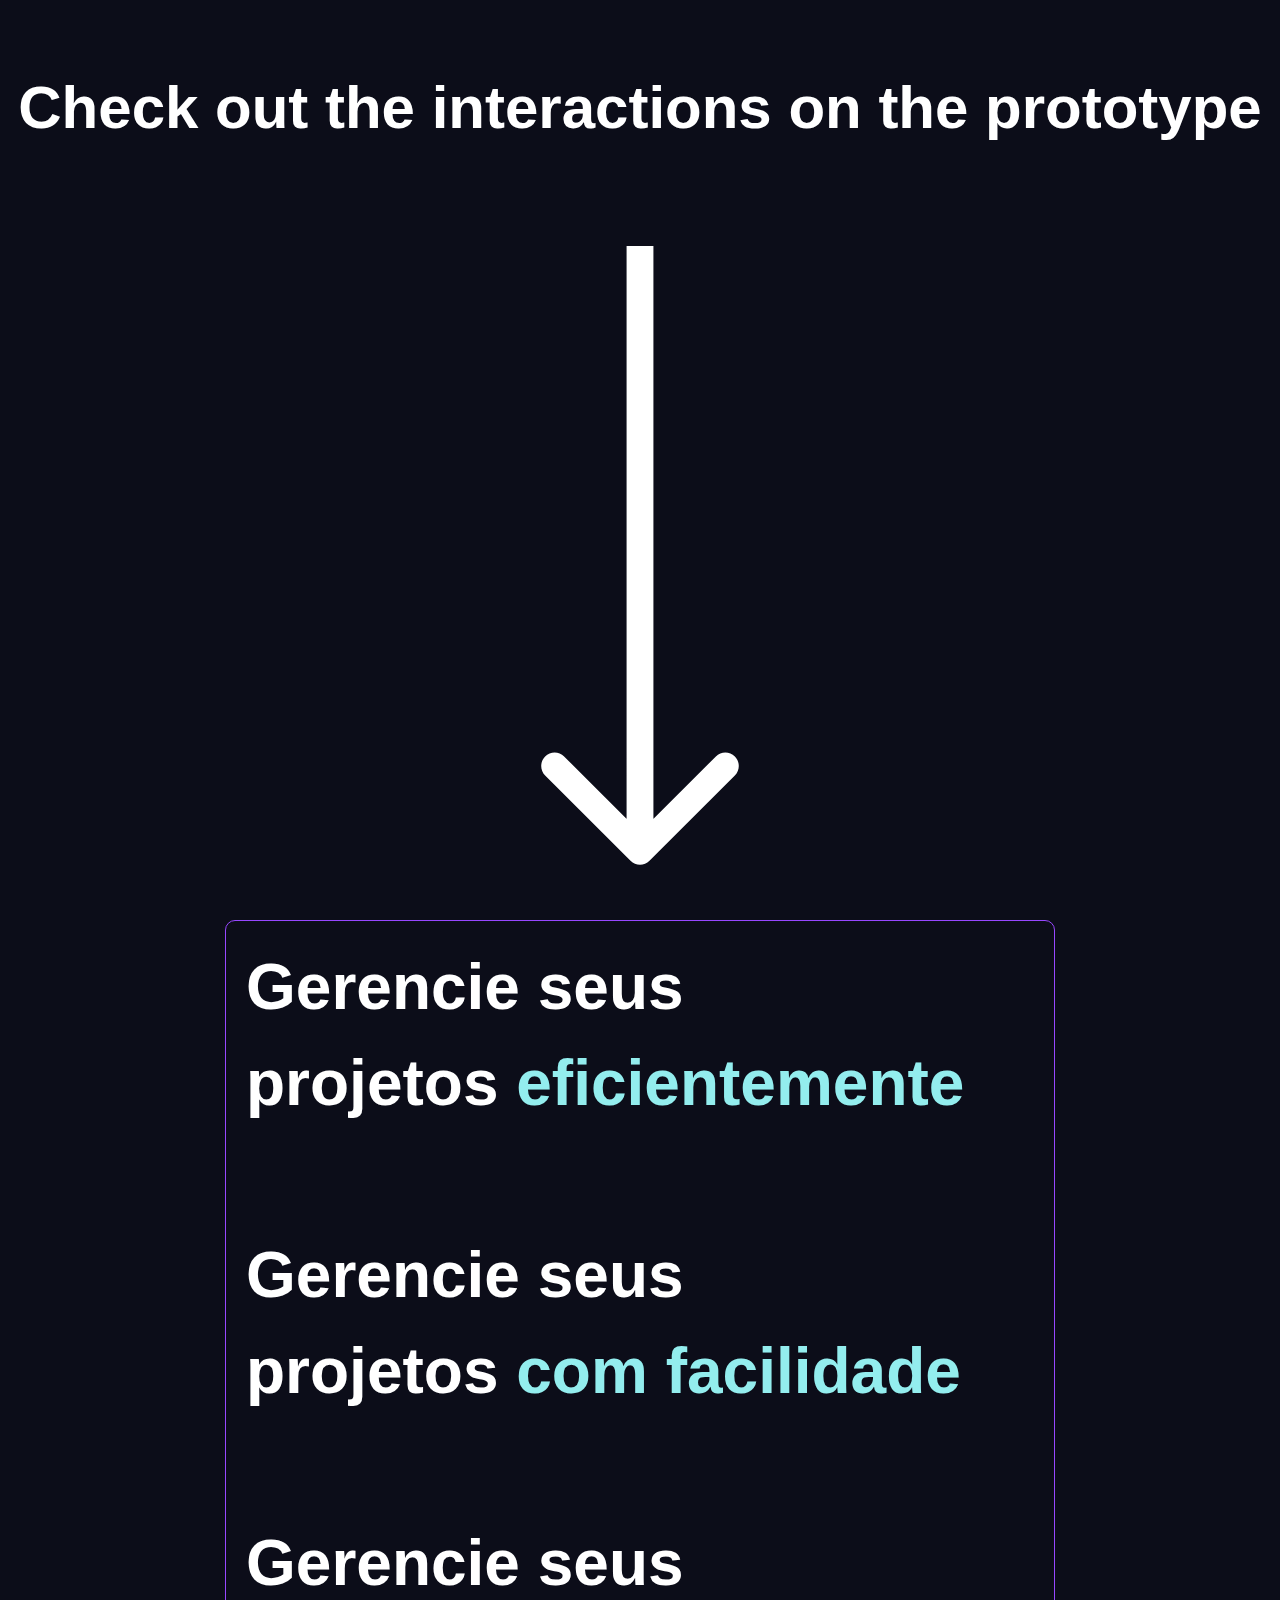
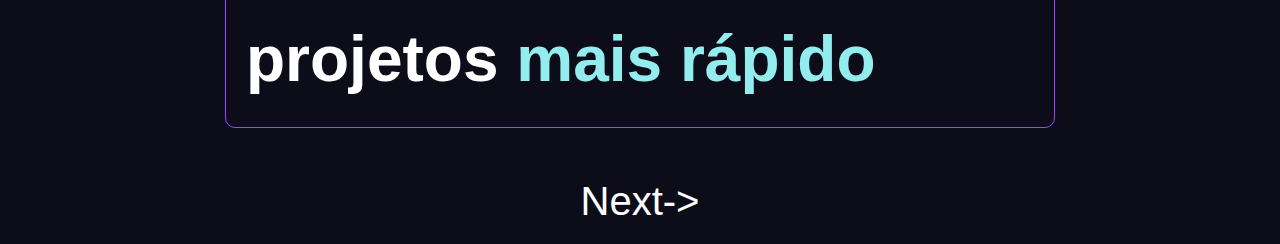
==== index.html @ 1236e6d4 "All files are attached" ====
<!DOCTYPE html>
<html lang="en">

<head>
    <meta charset="UTF-8">
    <meta name="viewport" content="width=device-width, initial-scale=1.0">
    <title>Active</title>
    <link rel="stylesheet" href="./style/style.css">
</head>

<body>
    <header class="header">
        <div class="header__container container">
            <div class="header-top">
                <h1>Check out the interactions on the prototype </h1>
            </div>
            <div class="header-center">
                <img src="./images/Arrow.svg" width="200" alt="">
            </div>
            <div class="header-but">
                <h3 class="head-tittle">Gerencie seus<br> projetos <span>mais rápido</span></h3>
                <h3 class="head-tittle">Gerencie seus<br> projetos <span>com facilidade</span></h3>
                <h3 class="head-tittle">Gerencie seus<br> projetos <span>eficientemente</span></h3>
            </div>

            <div class="header-last">
                <a href="./html/cosmos-design.html">Next-></a>
            </div>
        </div>
    </header>
</body>

</html>
---- style/style.css ----
@import url("./animated.css");



/* HEADER QISMI */

.header {
    padding-top: 20px;
    padding-bottom: 20px;
}

.header__container {
    display: flex;
    align-items: center;
    flex-direction: column;
    gap: 50px;
}

h1 {
    font-size: 60px;
    font-weight: 700;
    line-height: 96px;
    color: #FFFFFF;
}

.header__container .header-but {
    Width: 830px;
    height: 808px;
    border: 1px solid #9747FF;
    padding: 20px;
    border-radius: 10px;
    display: flex;
    flex-direction: column-reverse;
    gap: 96px;
}

.header-but h3 {
    font-size: 64px;
    font-weight: 700;
    line-height: 96px;
    color: #FFFFFF;
}

.header__container .header-but span {
    font-size: 64px;
    font-weight: 700;
    line-height: 96px;
    color: rgba(158, 255, 255, 0.93);
}

.header-last a {
    font-size: 40px;
    color: #FFFFFF;
}

/* RESPONSIVE DIZAYN QISMI */

@media (max-width: 1100px) {
    .header-top {
        text-align: center;
        font-size: 40px;
        width: 800px;
        font-weight: 0;
        line-height: 0px;
    }


    .header-but {
        text-align: center;

    }

    .header__container {
        display: flex;
        flex-direction: column;
        gap: 10px;
    }

    .header-but .head-tittle {
        font-size: 40px;
    }

    .header-but span {
        font-size: 40px;

    }

    .header__container .header-but {
        Width: 740px;
        Height: 700px;
        display: flex;
        flex-direction: column;
        gap: 10px;
    }

    .header-center img {
        width: 130px;
    }
}


@media (max-width: 800px) {
    h1 {
        font-size: 30px;
        font-weight: 400;
        line-height: 45px;
        color: #FFFFFF;
    }

    .header__container .header-center img {
        width: 60px;
    }

    .header__container .header-but {
        Width: 550px;
        Height: 600px;
        display: flex;
        flex-direction: column;
        padding: 10px;

    }

    .header-but .head-tittle {
        font-size: 25px;
    }

    .header-but .head-tittle span {
        font-size: 25px;
    }


    .header-last a {
        font-size: 30px;
        color: #FFFFFF;

    }
}

@media (max-width: 590px) {
    h1 {
        font-size: 20px;
        font-weight: 300;
        line-height: 30px;
        color: #FFFFFF;
    }

    .header__container .header-center img {
        width: 40px;
    }

    .header__container .header-but {
        Width: 480px;
        display: flex;
        flex-direction: column;
        padding: 8px;
        gap: 5px;

    }

    .header-but .head-tittle {
        font-size: 16px;
    }

    .header-but .head-tittle span {
        font-size: 16px;
    }


    .header-last a {
        font-size: 20px;
        color: #FFFFFF;

    }
}
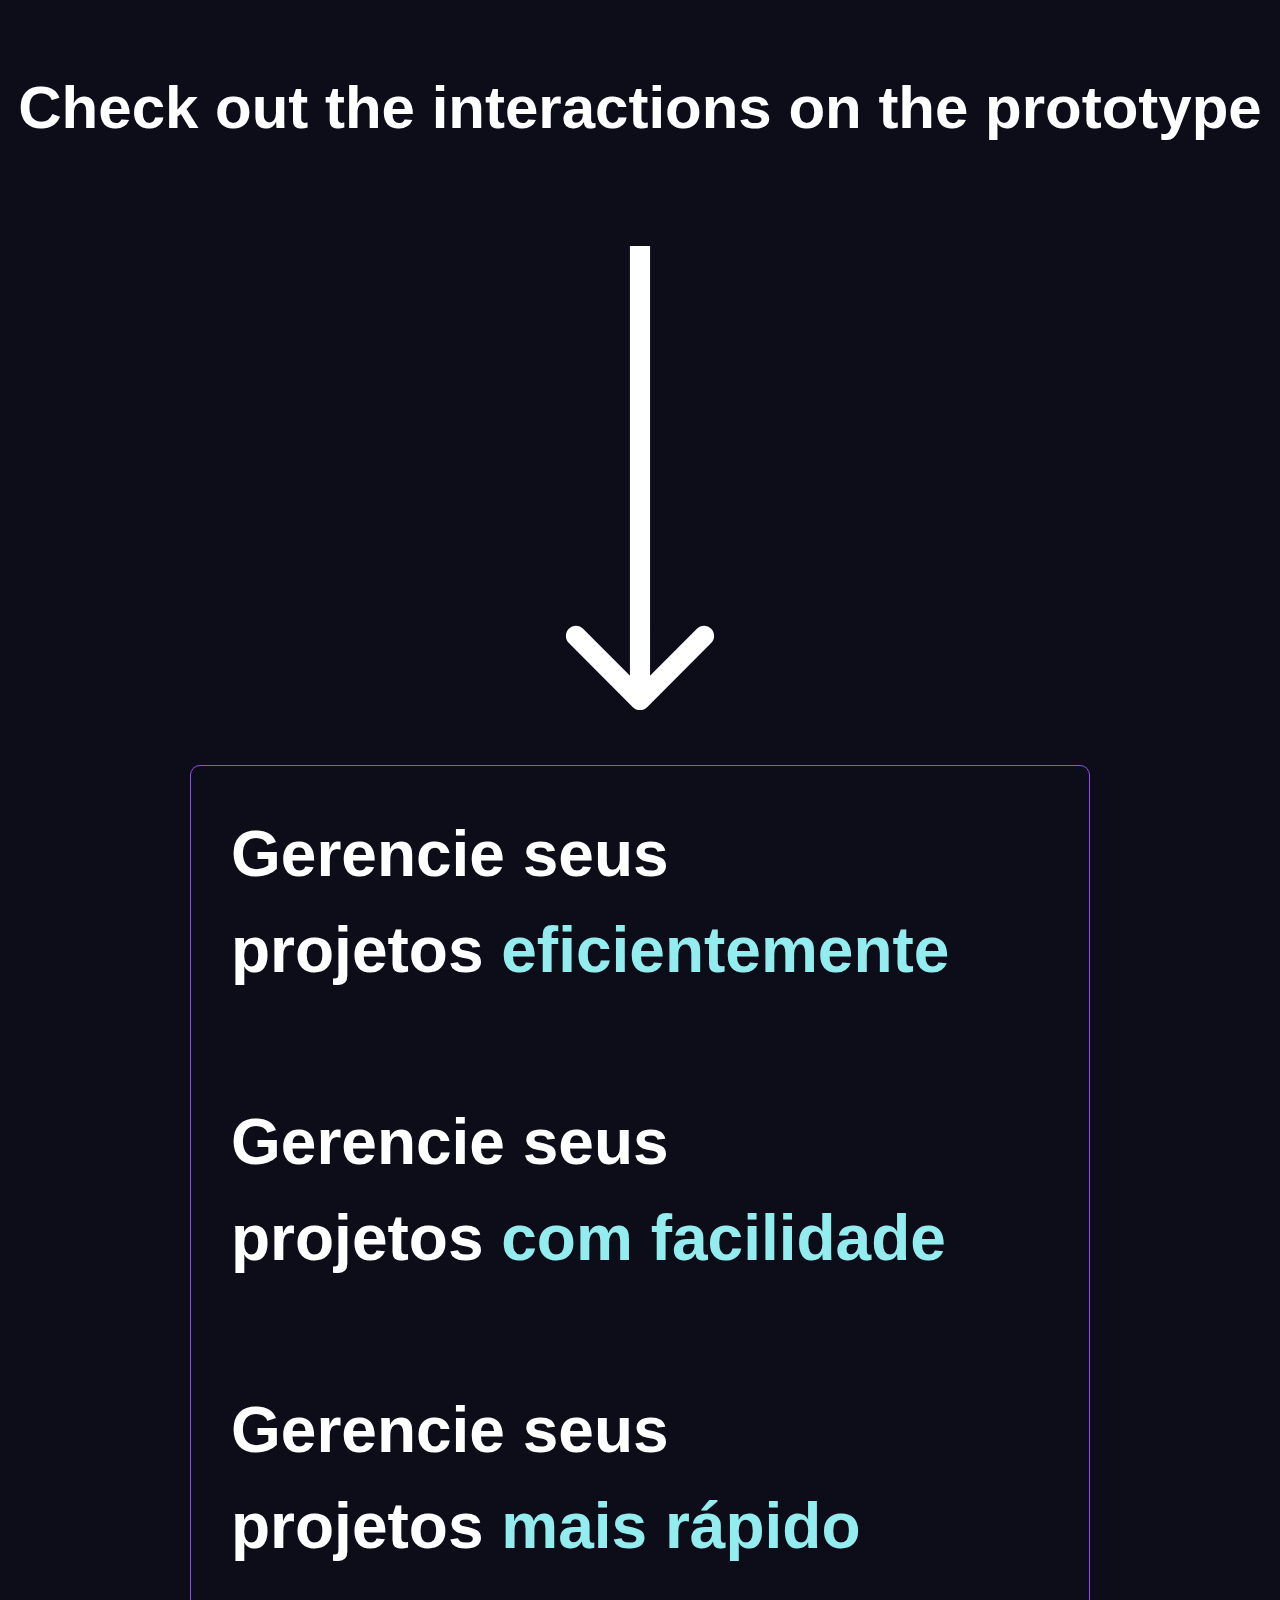
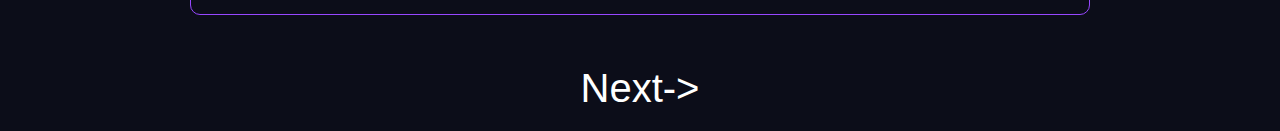
==== commit f444f297: "bacbackdrop-filter added" ====
--- a/index.html
+++ b/index.html
@@ -15,7 +15,7 @@
                 <h1>Check out the interactions on the prototype </h1>
             </div>
             <div class="header-center">
-                <img src="./images/Arrow.svg" width="200" alt="">
+                <img src="./images/Arrow.svg" width="150" alt="">
             </div>
             <div class="header-but">
                 <h3 class="head-tittle">Gerencie seus<br> projetos <span>mais rápido</span></h3>
--- a/style/style.css
+++ b/style/style.css
@@ -1,4 +1,4 @@
-@import url("./animated.css");
+@import url("../style/animated.css");
 
 
 
@@ -23,11 +23,10 @@
     color: #FFFFFF;
 }
 
-.header__container .header-but {
-    Width: 830px;
-    height: 808px;
+.header-but {
+    width: 900px;
     border: 1px solid #9747FF;
-    padding: 20px;
+    padding: 40px;
     border-radius: 10px;
     display: flex;
     flex-direction: column-reverse;
@@ -41,7 +40,7 @@
     color: #FFFFFF;
 }
 
-.header__container .header-but span {
+ .header-but span {
     font-size: 64px;
     font-weight: 700;
     line-height: 96px;
@@ -54,7 +53,6 @@
 }
 
 /* RESPONSIVE DIZAYN QISMI */
-
 @media (max-width: 1100px) {
     .header-top {
         text-align: center;
@@ -171,4 +169,18 @@
         color: #FFFFFF;
 
     }
+}
+
+/* ANIMATSIYA */
+a {
+    transition: background-color 0.3s ease, transform 0.3s ease;
+}
+
+a:hover {
+    transform: scale(1.1);
+    color: aqua;
+}
+
+a:active {
+    transform: scale(0.95);
 }